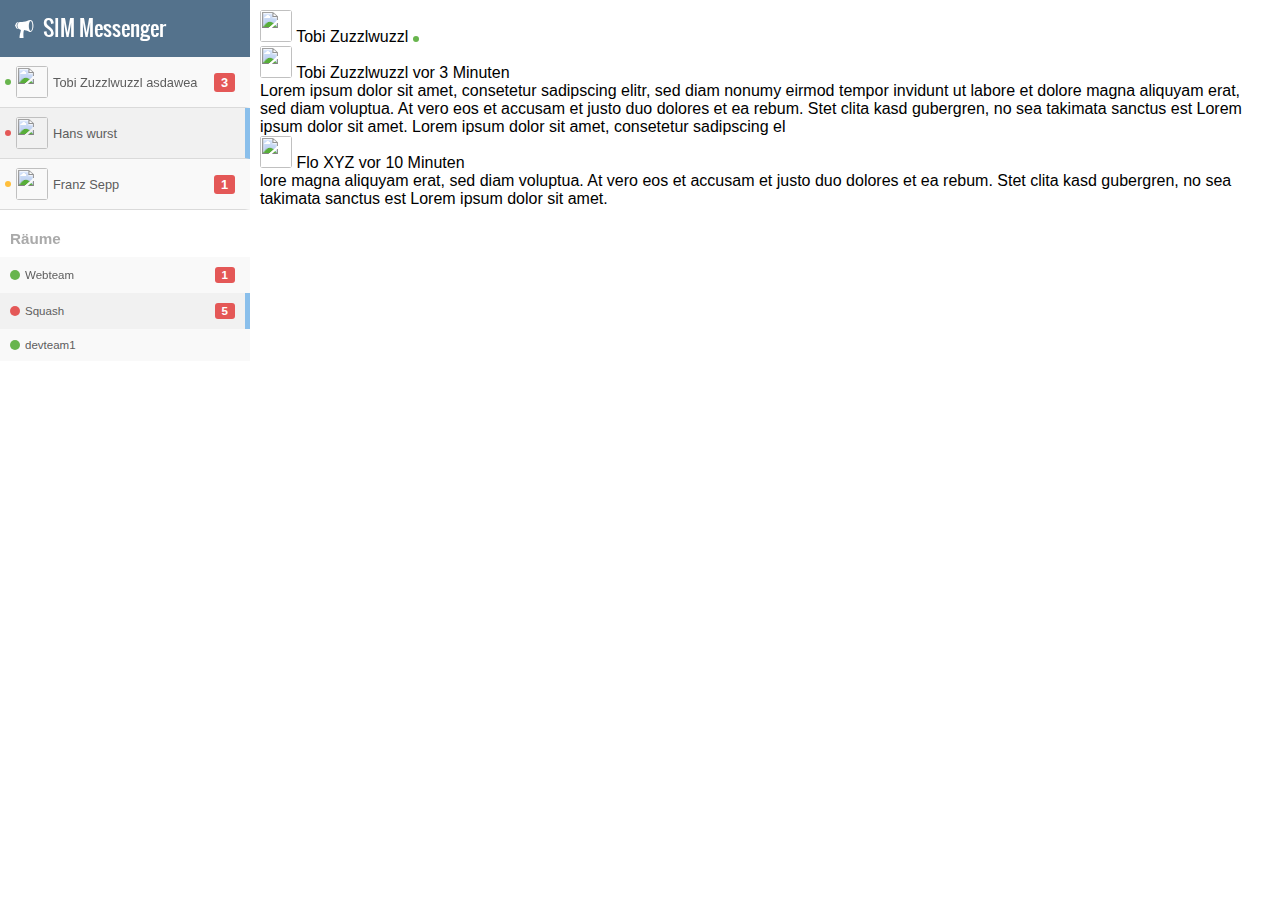
==== docs/webui/index.html @ bd415457 "new webui (in progress)" ====
<!DOCTYPE html>
<html>
    <head>
        <meta charset="utf-8">
        <title>SIM messenger</title>
        <meta name="viewport" content="width=device-width, initial-scale=1">

        <link rel="stylesheet" href="css/ionicons.min.css">
        <link rel="stylesheet" href="css/main.css">
    </head>
    <body>
    
        <!-- left menue -->
        <div id="nav">
            
            <!-- header -->
            <div class="heading" href="#"><span class="ion-speakerphone"></span>SIM Messenger</div>
            
            <!-- contact list -->
            <ul class="contacts">
                <li>
                    <div class="online contacts-state"></div>
                    <img src="https://s3.amazonaws.com/uifaces/faces/twitter/bermonpainter/128.jpg" class="contacts-avatar avatar" />
                    <div class="contacts-name">Tobi Zuzzlwuzzl asdawea</div>
                    <div class="contacts-unread">3</div>
                </li>
                <li class="contacts-active">
                    <div class="offline contacts-state"></div>
                    <img src="https://s3.amazonaws.com/uifaces/faces/twitter/ateneupopular/128.jpg" class="contacts-avatar avatar" />
                    <div class="contacts-name">Hans wurst</div>
                </li>
                <li>
                    <div class="notavailable contacts-state"></div>
                    <img src="https://s3.amazonaws.com/uifaces/faces/twitter/bermonpainter/128.jpg" class="contacts-avatar avatar" />
                    <div class="contacts-name">Franz Sepp</div>
                    <div class="contacts-unread">1</div>
                </li>
            </ul>
            
            <!-- rooms -->
            <h1>R&auml;ume</h1>
            
            <ul class="rooms">
                <li>
                    <div class="rooms-inside"></div> 
                    <div class="rooms-name">Webteam</div>
                    <div class="rooms-unread">1</div>
                </li>
                <li class="rooms-active">
                    <div class="rooms-outside"></div> 
                    <div class="rooms-name">Squash</div>
                    <div class="rooms-unread">5</div>
                </li>
                <li>
                    <div class="rooms-inside"></div> 
                    <div class="rooms-name">devteam1</div>
                </li>
            </ul>
        </div>
        
        <!-- chat area -->
        <div id="main">
            <!-- chat header -->
            <div class="header">
                <img src="" class="avatar" />
                <span>Tobi Zuzzlwuzzl</span>
                <span class="online"></span>
            </div>

            <!-- chat conversation -->
            <div class="content">
                
                <!-- chat message -->
                <div class="entry">
                    <img src="" class="avatar" />
                    <span>Tobi Zuzzlwuzzl</span>
                    <span class="datetime">vor 3 Minuten</span>
                    <div class="entry-content">
                    Lorem ipsum dolor sit amet, consetetur sadipscing elitr, sed diam nonumy eirmod tempor invidunt ut labore et dolore magna aliquyam erat, sed diam voluptua. At vero eos et accusam et justo duo dolores et ea rebum. Stet clita kasd gubergren, no sea takimata sanctus est Lorem ipsum dolor sit amet. Lorem ipsum dolor sit amet, consetetur sadipscing el
                    </div>
                </div>
                
                <!-- chat message -->
                <div class="entry">
                    <img src="" class="avatar" />
                    <span>Flo XYZ</span>
                    <span class="datetime">vor 10 Minuten</span>
                    <div class="entry-content">
                    lore magna aliquyam erat, sed diam voluptua. At vero eos et accusam et justo duo dolores et ea rebum. Stet clita kasd gubergren, no sea takimata sanctus est Lorem ipsum dolor sit amet.
                    </div>
                </div>
                
                
                <div class="write">
                
                </div>
            </div>
        </div>
        
        <!-- javascripts -->
        <script src="js/jquery-2.1.0.min.js"></script>
    </body>
</html>
---- docs/webui/css/main.css ----
/* 

main style file

color scheme

blue: #54728c
red: #e45857
red border: #14142
button bg: #f7f7f7
button frame: #dadada
button foreground: #aaaaaa
marked right: #8abfeb
highlight: #f1f1f1
button green bg: #68b54d
button green border: #519339

*/

/*********/
/* fonts */
/*********/

@font-face {
    font-family: 'oswaldbold';
    src: url('../fonts/oswald-bold-webfont.eot');
    src: url('../fonts/oswald-bold-webfont.eot?#iefix') format('embedded-opentype'),
         url('../fonts/oswald-bold-webfont.woff') format('woff'),
         url('../fonts/oswald-bold-webfont.ttf') format('truetype'),
         url('../fonts/oswald-bold-webfont.svg#oswaldbold') format('svg');
    font-weight: normal;
    font-style: normal;

}

@font-face {
    font-family: 'oswaldlight';
    src: url('../fonts/oswald-light-webfont.eot');
    src: url('../fonts/oswald-light-webfont.eot?#iefix') format('embedded-opentype'),
         url('../fonts/oswald-light-webfont.woff') format('woff'),
         url('../fonts/oswald-light-webfont.ttf') format('truetype'),
         url('../fonts/oswald-light-webfont.svg#oswaldlight') format('svg');
    font-weight: normal;
    font-style: normal;

}

@font-face {
    font-family: 'oswaldbook';
    src: url('../fonts/oswald-regular-webfont.eot');
    src: url('../fonts/oswald-regular-webfont.eot?#iefix') format('embedded-opentype'),
         url('../fonts/oswald-regular-webfont.woff') format('woff'),
         url('../fonts/oswald-regular-webfont.ttf') format('truetype'),
         url('../fonts/oswald-regular-webfont.svg#oswaldbook') format('svg');
    font-weight: normal;
    font-style: normal;

}

@font-face {
    font-family: 'oswald_stencilregular';
    src: url('../fonts/oswald-stencil-webfont.eot');
    src: url('../fonts/oswald-stencil-webfont.eot?#iefix') format('embedded-opentype'),
         url('../fonts/oswald-stencil-webfont.woff') format('woff'),
         url('../fonts/oswald-stencil-webfont.ttf') format('truetype'),
         url('../fonts/oswald-stencil-webfont.svg#oswald_stencilregular') format('svg');
    font-weight: normal;
    font-style: normal;

}

/**********/
/* layout */
/**********/

body {
    margin:0;
    font-family: Verdana, 'Lucida Sans Unicode', sans-serif;
}

#nav {
    width:250px;
    position: fixed;
    overflow: hidden;
    height:100%;
}

#main {
    margin-left:250px;
    padding:10px;
}


/*****************/
/* global styles */
/*****************/

.online,
.offline,
.notavailable {
    border-radius:3px;
    width:6px;
    height:6px;
    display:inline-block;
}

    .online {
        background:#68b54d;
    }
    
    .offline {
        background:#e45857;
    }
    
    .notavailable {
        background:#FFBF3C;
    }
    

.avatar {
    border-radius: 3px;
    width:32px;
    height:32px;
}




/**************/
/* left menue */
/**************/

/* header */

#nav .heading {
    color:#ffffff;
    background:#54728c;
    height:40px;
    padding:5px;
    font-size:1.3em;
    font-family: 'oswaldbook';
    padding-left:15px;
    padding-top:12px;
}

#nav .heading span {
    padding-right:10px;
}


/* contact list */

.contacts,
.contacts li {
    margin:0;
    padding:0;
    list-style:none;
}

.contacts li {
    position:relative;
    height:50px;
    border-bottom:1px solid #dadada;
    cursor:pointer;
    background:#f9f9f9;
    margin:0;
    padding:0;
    border-right:5px solid #f9f9f9;
    
    display: -webkit-flex;
    display: flex;
    align-items: center;
}

    .contacts li.contacts-active {
        background:#f1f1f1;
        border-right:5px solid #8abfeb;
    }

    .contacts-state {
        margin:0 5px 0 5px;
    }
    
    .contacts-avatar {
        margin-right:5px;
    }

    .contacts-name {
        -webkit-box-flex: 1;
        box-flex: 1;
        flex:1;
        font-size:0.8em;
        color:#5d5d5d;
        overflow:hidden;
        word-wrap:break-word;
        text-overflow:ellipsis;
        white-space: nowrap; 
    }
    
    .contacts-unread {
        background:#e45857;
        color:#ffffff;
        padding:7px;
        padding-top:2px;
        padding-bottom:2px;
        border-radius: 3px;
        font-size:0.8em;
        font-weight:bold;
        margin-right:10px;
    }
    

/* room list */    
    
#nav h1 {
    font-size:0.95em;
    margin-top:20px;
    margin-left:10px;
    color:#aaaaaa;
}


.rooms,
.rooms li {
    margin:0;
    padding:0;
}

.rooms li {
    font-size:0.9em;
    padding:10px;
    position:relative;
    background:#f9f9f9;
    border-right:5px solid #f9f9f9;
    cursor:pointer;
    
    display: -webkit-flex;
    display: flex;
    align-items: center;
}    

    .rooms li.rooms-active {
        background:#f1f1f1;
        border-right:5px solid #8abfeb;
    }

    .rooms .rooms-outside,
    .rooms .rooms-inside {
        border-radius:5px;
        width:10px;
        height:10px;
        display:block;
        margin-right:5px;
    }

        .rooms .rooms-inside {
            background:#68b54d;
        }
        
        .rooms .rooms-outside {
            background:#e45857;
        }
    
    .rooms .rooms-name {
        -webkit-box-flex: 1;
        box-flex: 1;
        flex:1;
        font-size:0.8em;
        color:#5d5d5d;
        overflow:hidden;
        word-wrap:break-word;
        text-overflow:ellipsis;
        white-space: nowrap; 
    }
    
    .rooms .rooms-unread {
        display:block;
        background:#e45857;
        color:#ffffff;
        padding:7px;
        padding-top:2px;
        padding-bottom:2px;
        border-radius: 3px;
        font-size:0.8em;
        font-weight:bold;
    }
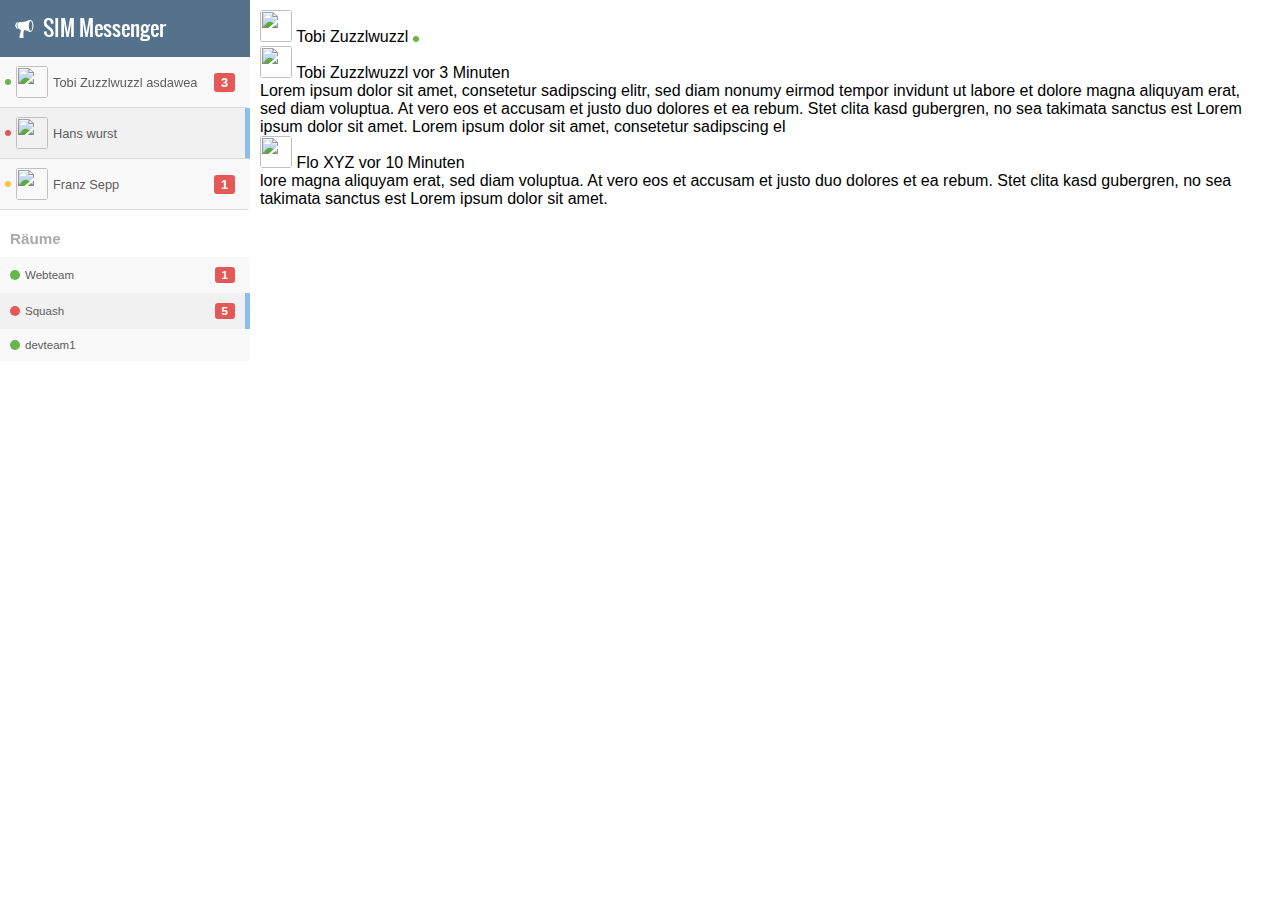
==== commit 76a86c98: "webui erweitert" ====
--- a/docs/webui/index.html
+++ b/docs/webui/index.html
@@ -43,7 +43,7 @@
             <ul class="rooms">
                 <li>
                     <div class="rooms-inside"></div> 
-                    <div class="rooms-name">Webteam</div>
+                    <div class="rooms-name">Webteam <span class="rooms-leave ion-log-out"></span></div>
                     <div class="rooms-unread">1</div>
                 </li>
                 <li class="rooms-active">
--- a/docs/webui/css/main.css
+++ b/docs/webui/css/main.css
@@ -262,6 +262,7 @@
         }
     
     .rooms .rooms-name {
+        position:relative;
         -webkit-box-flex: 1;
         box-flex: 1;
         flex:1;
@@ -284,3 +285,21 @@
         font-size:0.8em;
         font-weight:bold;
     }
+    
+    .rooms .rooms-leave {
+        position:absolute;
+        font-size:1.4em;
+        margin-left:10px;
+        color:#999;
+        display:none;
+    }
+    
+        .rooms .rooms-leave:hover {
+            color:#000;
+        }
+    
+    .rooms li:hover .rooms-leave {
+        display:inline-block;
+    }
+    
+    
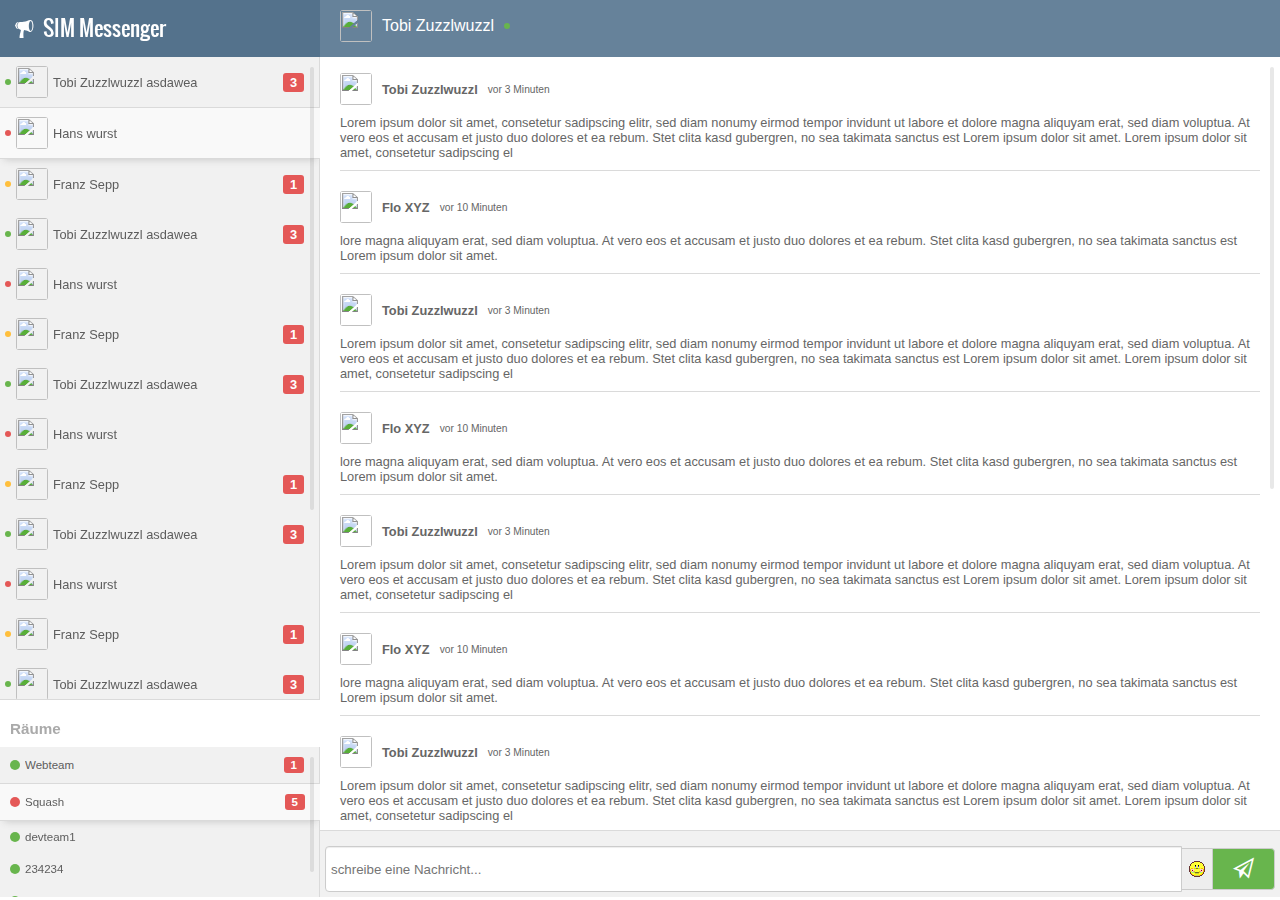
==== commit 82e93ee5: "* finish new design * start implementing event handling" ====
--- a/docs/webui/index.html
+++ b/docs/webui/index.html
@@ -6,6 +6,7 @@
         <meta name="viewport" content="width=device-width, initial-scale=1">
 
         <link rel="stylesheet" href="css/ionicons.min.css">
+        <link rel="stylesheet" href="css/jquery.mCustomScrollbar.css">
         <link rel="stylesheet" href="css/main.css">
     </head>
     <body>
@@ -17,87 +18,326 @@
             <div class="heading" href="#"><span class="ion-speakerphone"></span>SIM Messenger</div>
             
             <!-- contact list -->
-            <ul class="contacts">
-                <li>
-                    <div class="online contacts-state"></div>
-                    <img src="https://s3.amazonaws.com/uifaces/faces/twitter/bermonpainter/128.jpg" class="contacts-avatar avatar" />
-                    <div class="contacts-name">Tobi Zuzzlwuzzl asdawea</div>
-                    <div class="contacts-unread">3</div>
-                </li>
-                <li class="contacts-active">
-                    <div class="offline contacts-state"></div>
-                    <img src="https://s3.amazonaws.com/uifaces/faces/twitter/ateneupopular/128.jpg" class="contacts-avatar avatar" />
-                    <div class="contacts-name">Hans wurst</div>
-                </li>
-                <li>
-                    <div class="notavailable contacts-state"></div>
-                    <img src="https://s3.amazonaws.com/uifaces/faces/twitter/bermonpainter/128.jpg" class="contacts-avatar avatar" />
-                    <div class="contacts-name">Franz Sepp</div>
-                    <div class="contacts-unread">1</div>
-                </li>
-            </ul>
+            <div id="contacts-wrapper">
+                <ul class="contacts">
+                    <li>
+                        <div class="online contacts-state"></div>
+                        <img src="https://s3.amazonaws.com/uifaces/faces/twitter/bermonpainter/128.jpg" class="contacts-avatar avatar" />
+                        <div class="contacts-name">Tobi Zuzzlwuzzl asdawea</div>
+                        <div class="contacts-unread">3</div>
+                    </li>
+                    <li class="active">
+                        <div class="offline contacts-state"></div>
+                        <img src="https://s3.amazonaws.com/uifaces/faces/twitter/ateneupopular/128.jpg" class="contacts-avatar avatar" />
+                        <div class="contacts-name">Hans wurst</div>
+                    </li>
+                    <li>
+                        <div class="notavailable contacts-state"></div>
+                        <img src="https://s3.amazonaws.com/uifaces/faces/twitter/sydlawrence/128.jpg" class="contacts-avatar avatar" />
+                        <div class="contacts-name">Franz Sepp</div>
+                        <div class="contacts-unread">1</div>
+                    </li>
+                    <li>
+                        <div class="online contacts-state"></div>
+                        <img src="https://s3.amazonaws.com/uifaces/faces/twitter/chrismj83/128.jpg" class="contacts-avatar avatar" />
+                        <div class="contacts-name">Tobi Zuzzlwuzzl asdawea</div>
+                        <div class="contacts-unread">3</div>
+                    </li>
+                    <li>
+                        <div class="offline contacts-state"></div>
+                        <img src="https://s3.amazonaws.com/uifaces/faces/twitter/juanpablob/128.jpg" class="contacts-avatar avatar" />
+                        <div class="contacts-name">Hans wurst</div>
+                    </li>
+                    <li>
+                        <div class="notavailable contacts-state"></div>
+                        <img src="https://s3.amazonaws.com/uifaces/faces/twitter/g3d/128.jpg" class="contacts-avatar avatar" />
+                        <div class="contacts-name">Franz Sepp</div>
+                        <div class="contacts-unread">1</div>
+                    </li>
+                    <li>
+                        <div class="online contacts-state"></div>
+                        <img src="https://s3.amazonaws.com/uifaces/faces/twitter/roybarberuk/128.jpg" class="contacts-avatar avatar" />
+                        <div class="contacts-name">Tobi Zuzzlwuzzl asdawea</div>
+                        <div class="contacts-unread">3</div>
+                    </li>
+                    <li>
+                        <div class="offline contacts-state"></div>
+                        <img src="https://s3.amazonaws.com/uifaces/faces/twitter/jamiebrittain/128.jpg" class="contacts-avatar avatar" />
+                        <div class="contacts-name">Hans wurst</div>
+                    </li>
+                    <li>
+                        <div class="notavailable contacts-state"></div>
+                        <img src="https://s3.amazonaws.com/uifaces/faces/twitter/noufalibrahim/128.jpg" class="contacts-avatar avatar" />
+                        <div class="contacts-name">Franz Sepp</div>
+                        <div class="contacts-unread">1</div>
+                    </li>
+                    <li>
+                        <div class="online contacts-state"></div>
+                        <img src="https://s3.amazonaws.com/uifaces/faces/twitter/petrangr/128.jpg" class="contacts-avatar avatar" />
+                        <div class="contacts-name">Tobi Zuzzlwuzzl asdawea</div>
+                        <div class="contacts-unread">3</div>
+                    </li>
+                    <li>
+                        <div class="offline contacts-state"></div>
+                        <img src="https://s3.amazonaws.com/uifaces/faces/twitter/rude/128.jpg" class="contacts-avatar avatar" />
+                        <div class="contacts-name">Hans wurst</div>
+                    </li>
+                    <li>
+                        <div class="notavailable contacts-state"></div>
+                        <img src="https://s3.amazonaws.com/uifaces/faces/twitter/v_klimenko/128.jpg" class="contacts-avatar avatar" />
+                        <div class="contacts-name">Franz Sepp</div>
+                        <div class="contacts-unread">1</div>
+                    </li>
+                    <li>
+                        <div class="online contacts-state"></div>
+                        <img src="https://s3.amazonaws.com/uifaces/faces/twitter/llun/128.jpg" class="contacts-avatar avatar" />
+                        <div class="contacts-name">Tobi Zuzzlwuzzl asdawea</div>
+                        <div class="contacts-unread">3</div>
+                    </li>
+                    <li>
+                        <div class="offline contacts-state"></div>
+                        <img src="https://s3.amazonaws.com/uifaces/faces/twitter/igorgarybaldi/128.jpg" class="contacts-avatar avatar" />
+                        <div class="contacts-name">Hans wurst</div>
+                    </li>
+                    <li>
+                        <div class="notavailable contacts-state"></div>
+                        <img src="https://s3.amazonaws.com/uifaces/faces/twitter/grrr_nl/128.jpg" class="contacts-avatar avatar" />
+                        <div class="contacts-name">Franz Sepp</div>
+                        <div class="contacts-unread">1</div>
+                    </li>
+                    <li>
+                        <div class="online contacts-state"></div>
+                        <img src="https://s3.amazonaws.com/uifaces/faces/twitter/anjhero/128.jpg" class="contacts-avatar avatar" />
+                        <div class="contacts-name">Tobi Zuzzlwuzzl asdawea</div>
+                        <div class="contacts-unread">3</div>
+                    </li>
+                    <li>
+                        <div class="offline contacts-state"></div>
+                        <img src="https://s3.amazonaws.com/uifaces/faces/twitter/ryanmclaughlin/128.jpg" class="contacts-avatar avatar" />
+                        <div class="contacts-name">Hans wurst</div>
+                    </li>
+                    <li>
+                        <div class="notavailable contacts-state"></div>
+                        <img src="https://s3.amazonaws.com/uifaces/faces/twitter/joshuaraichur/128.jpg" class="contacts-avatar avatar" />
+                        <div class="contacts-name">Franz Sepp</div>
+                        <div class="contacts-unread">1</div>
+                    </li>
+                </ul>
+            </div>
             
             <!-- rooms -->
-            <h1>R&auml;ume</h1>
-            
-            <ul class="rooms">
-                <li>
-                    <div class="rooms-inside"></div> 
-                    <div class="rooms-name">Webteam <span class="rooms-leave ion-log-out"></span></div>
-                    <div class="rooms-unread">1</div>
-                </li>
-                <li class="rooms-active">
-                    <div class="rooms-outside"></div> 
-                    <div class="rooms-name">Squash</div>
-                    <div class="rooms-unread">5</div>
-                </li>
-                <li>
-                    <div class="rooms-inside"></div> 
-                    <div class="rooms-name">devteam1</div>
-                </li>
-            </ul>
+            <div id="rooms">
+                <h1>R&auml;ume</h1>
+                
+                <div id="rooms-wrapper">
+                    <ul class="rooms">
+                        <li>
+                            <div class="rooms-inside"></div> 
+                            <div class="rooms-name"><span class="name">Webteam</span> <span class="rooms-leave ion-log-out"></span></div>
+                            <div class="rooms-unread">1</div>
+                        </li>
+                        <li class="active">
+                            <div class="rooms-outside"></div> 
+                            <div class="rooms-name"><span class="name">Squash</span></div>
+                            <div class="rooms-unread">5</div>
+                        </li>
+                        <li>
+                            <div class="rooms-inside"></div> 
+                            <div class="rooms-name"><span class="name">devteam1</span></div>
+                        </li>
+                        <li>
+                            <div class="rooms-inside"></div> 
+                            <div class="rooms-name"><span class="name">234234</span></div>
+                        </li>
+                        <li>
+                            <div class="rooms-inside"></div> 
+                            <div class="rooms-name"><span class="name">asdasd</span></div>
+                        </li>
+                    </ul>
+                </div>
+            </div>
         </div>
         
         <!-- chat area -->
         <div id="main">
             <!-- chat header -->
-            <div class="header">
-                <img src="" class="avatar" />
-                <span>Tobi Zuzzlwuzzl</span>
-                <span class="online"></span>
+            <div id="main-header">
+                <div id="main-metadata">
+                    <img src="https://s3.amazonaws.com/uifaces/faces/twitter/ateneupopular/128.jpg" class="avatar" />
+                    <span>Tobi Zuzzlwuzzl</span>
+                    <span class="online"></span>
+                </div>
             </div>
 
             <!-- chat conversation -->
-            <div class="content">
-                
-                <!-- chat message -->
-                <div class="entry">
-                    <img src="" class="avatar" />
-                    <span>Tobi Zuzzlwuzzl</span>
-                    <span class="datetime">vor 3 Minuten</span>
-                    <div class="entry-content">
-                    Lorem ipsum dolor sit amet, consetetur sadipscing elitr, sed diam nonumy eirmod tempor invidunt ut labore et dolore magna aliquyam erat, sed diam voluptua. At vero eos et accusam et justo duo dolores et ea rebum. Stet clita kasd gubergren, no sea takimata sanctus est Lorem ipsum dolor sit amet. Lorem ipsum dolor sit amet, consetetur sadipscing el
-                    </div>
+            <div id="content-wrapper">
+                <ul id="content">
+                    
+                    <!-- chat message -->
+                    <li class="entry">
+                        <div class="entry-metadata">
+                            <img src="https://s3.amazonaws.com/uifaces/faces/twitter/ateneupopular/128.jpg" class="avatar" />
+                            <span>Tobi Zuzzlwuzzl</span>
+                            <span class="entry-datetime">vor 3 Minuten</span>
+                        </div>
+                        <div class="entry-content">
+                            Lorem ipsum dolor sit amet, consetetur sadipscing elitr, sed diam nonumy eirmod tempor invidunt ut labore et dolore magna aliquyam erat, sed diam voluptua. At vero eos et accusam et justo duo dolores et ea rebum. Stet clita kasd gubergren, no sea takimata sanctus est Lorem ipsum dolor sit amet. Lorem ipsum dolor sit amet, consetetur sadipscing el
+                        </div>
+                    </li>
+                    
+                    <!-- chat message -->
+                    <li class="entry">
+                        <div class="entry-metadata">
+                            <img src="https://s3.amazonaws.com/uifaces/faces/twitter/juanpablob/128.jpg" class="avatar" />
+                            <span>Flo XYZ</span>
+                            <span class="entry-datetime">vor 10 Minuten</span>
+                        </div>
+                        <div class="entry-content">
+                            lore magna aliquyam erat, sed diam voluptua. At vero eos et accusam et justo duo dolores et ea rebum. Stet clita kasd gubergren, no sea takimata sanctus est Lorem ipsum dolor sit amet.
+                        </div>
+                    </li>
+                    
+                    <!-- chat message -->
+                    <li class="entry">
+                        <div class="entry-metadata">
+                            <img src="https://s3.amazonaws.com/uifaces/faces/twitter/ateneupopular/128.jpg" class="avatar" />
+                            <span>Tobi Zuzzlwuzzl</span>
+                            <span class="entry-datetime">vor 3 Minuten</span>
+                        </div>
+                        <div class="entry-content">
+                            Lorem ipsum dolor sit amet, consetetur sadipscing elitr, sed diam nonumy eirmod tempor invidunt ut labore et dolore magna aliquyam erat, sed diam voluptua. At vero eos et accusam et justo duo dolores et ea rebum. Stet clita kasd gubergren, no sea takimata sanctus est Lorem ipsum dolor sit amet. Lorem ipsum dolor sit amet, consetetur sadipscing el
+                        </div>
+                    </li>
+                    
+                    <!-- chat message -->
+                    <li class="entry">
+                        <div class="entry-metadata">
+                            <img src="https://s3.amazonaws.com/uifaces/faces/twitter/juanpablob/128.jpg" class="avatar" />
+                            <span>Flo XYZ</span>
+                            <span class="entry-datetime">vor 10 Minuten</span>
+                        </div>
+                        <div class="entry-content">
+                            lore magna aliquyam erat, sed diam voluptua. At vero eos et accusam et justo duo dolores et ea rebum. Stet clita kasd gubergren, no sea takimata sanctus est Lorem ipsum dolor sit amet.
+                        </div>
+                    </li>
+                    
+                    <!-- chat message -->
+                    <li class="entry">
+                        <div class="entry-metadata">
+                            <img src="https://s3.amazonaws.com/uifaces/faces/twitter/ateneupopular/128.jpg" class="avatar" />
+                            <span>Tobi Zuzzlwuzzl</span>
+                            <span class="entry-datetime">vor 3 Minuten</span>
+                        </div>
+                        <div class="entry-content">
+                            Lorem ipsum dolor sit amet, consetetur sadipscing elitr, sed diam nonumy eirmod tempor invidunt ut labore et dolore magna aliquyam erat, sed diam voluptua. At vero eos et accusam et justo duo dolores et ea rebum. Stet clita kasd gubergren, no sea takimata sanctus est Lorem ipsum dolor sit amet. Lorem ipsum dolor sit amet, consetetur sadipscing el
+                        </div>
+                    </li>
+                    
+                    <!-- chat message -->
+                    <li class="entry">
+                        <div class="entry-metadata">
+                            <img src="https://s3.amazonaws.com/uifaces/faces/twitter/juanpablob/128.jpg" class="avatar" />
+                            <span>Flo XYZ</span>
+                            <span class="entry-datetime">vor 10 Minuten</span>
+                        </div>
+                        <div class="entry-content">
+                            lore magna aliquyam erat, sed diam voluptua. At vero eos et accusam et justo duo dolores et ea rebum. Stet clita kasd gubergren, no sea takimata sanctus est Lorem ipsum dolor sit amet.
+                        </div>
+                    </li>
+                    
+                    <!-- chat message -->
+                    <li class="entry">
+                        <div class="entry-metadata">
+                            <img src="https://s3.amazonaws.com/uifaces/faces/twitter/ateneupopular/128.jpg" class="avatar" />
+                            <span>Tobi Zuzzlwuzzl</span>
+                            <span class="entry-datetime">vor 3 Minuten</span>
+                        </div>
+                        <div class="entry-content">
+                            Lorem ipsum dolor sit amet, consetetur sadipscing elitr, sed diam nonumy eirmod tempor invidunt ut labore et dolore magna aliquyam erat, sed diam voluptua. At vero eos et accusam et justo duo dolores et ea rebum. Stet clita kasd gubergren, no sea takimata sanctus est Lorem ipsum dolor sit amet. Lorem ipsum dolor sit amet, consetetur sadipscing el
+                        </div>
+                    </li>
+                    
+                    <!-- chat message -->
+                    <li class="entry">
+                        <div class="entry-metadata">
+                            <img src="https://s3.amazonaws.com/uifaces/faces/twitter/juanpablob/128.jpg" class="avatar" />
+                            <span>Flo XYZ</span>
+                            <span class="entry-datetime">vor 10 Minuten</span>
+                        </div>
+                        <div class="entry-content">
+                            lore magna aliquyam erat, sed diam voluptua. At vero eos et accusam et justo duo dolores et ea rebum. Stet clita kasd gubergren, no sea takimata sanctus est Lorem ipsum dolor sit amet.
+                        </div>
+                    </li>
+                    
+                    <!-- chat message -->
+                    <li class="entry">
+                        <div class="entry-metadata">
+                            <img src="https://s3.amazonaws.com/uifaces/faces/twitter/ateneupopular/128.jpg" class="avatar" />
+                            <span>Tobi Zuzzlwuzzl</span>
+                            <span class="entry-datetime">vor 3 Minuten</span>
+                        </div>
+                        <div class="entry-content">
+                            Lorem ipsum dolor sit amet, consetetur sadipscing elitr, sed diam nonumy eirmod tempor invidunt ut labore et dolore magna aliquyam erat, sed diam voluptua. At vero eos et accusam et justo duo dolores et ea rebum. Stet clita kasd gubergren, no sea takimata sanctus est Lorem ipsum dolor sit amet. Lorem ipsum dolor sit amet, consetetur sadipscing el
+                        </div>
+                    </li>
+                    
+                    <!-- chat message -->
+                    <li class="entry">
+                        <div class="entry-metadata">
+                            <img src="https://s3.amazonaws.com/uifaces/faces/twitter/juanpablob/128.jpg" class="avatar" />
+                            <span>Flo XYZ</span>
+                            <span class="entry-datetime">vor 10 Minuten</span>
+                        </div>
+                        <div class="entry-content">
+                            lore magna aliquyam erat, sed diam voluptua. At vero eos et accusam et justo duo dolores et ea rebum. Stet clita kasd gubergren, no sea takimata sanctus est Lorem ipsum dolor sit amet.
+                        </div>
+                    </li>
+                    
+                    <!-- chat message -->
+                    <li class="entry">
+                        <div class="entry-metadata">
+                            <img src="https://s3.amazonaws.com/uifaces/faces/twitter/ateneupopular/128.jpg" class="avatar" />
+                            <span>Tobi Zuzzlwuzzl</span>
+                            <span class="entry-datetime">vor 3 Minuten</span>
+                        </div>
+                        <div class="entry-content">
+                            Lorem ipsum dolor sit amet, consetetur sadipscing elitr, sed diam nonumy eirmod tempor invidunt ut labore et dolore magna aliquyam erat, sed diam voluptua. At vero eos et accusam et justo duo dolores et ea rebum. Stet clita kasd gubergren, no sea takimata sanctus est Lorem ipsum dolor sit amet. Lorem ipsum dolor sit amet, consetetur sadipscing el
+                        </div>
+                    </li>
+                    
+                    <!-- chat message -->
+                    <li class="entry">
+                        <div class="entry-metadata">
+                            <img src="https://s3.amazonaws.com/uifaces/faces/twitter/juanpablob/128.jpg" class="avatar" />
+                            <span>Flo XYZ</span>
+                            <span class="entry-datetime">vor 10 Minuten</span>
+                        </div>
+                        <div class="entry-content">
+                            lore magna aliquyam erat, sed diam voluptua. At vero eos et accusam et justo duo dolores et ea rebum. Stet clita kasd gubergren, no sea takimata sanctus est Lorem ipsum dolor sit amet.
+                        </div>
+                    </li>
+                    
+                </ul>
+            </div>
+            
+            <!-- input area for new messages -->
+            <div id="message">
+                <div id="message-emoticons"></div>
+                <div id="message-input">
+                    <input type="text" id="message-input-textfield" placeholder="schreibe eine Nachricht..." />
+                    <div id="message-toggleemots"></div>
+                    <div id="message-send" class="ion-paper-airplane"></div>
                 </div>
-                
-                <!-- chat message -->
-                <div class="entry">
-                    <img src="" class="avatar" />
-                    <span>Flo XYZ</span>
-                    <span class="datetime">vor 10 Minuten</span>
-                    <div class="entry-content">
-                    lore magna aliquyam erat, sed diam voluptua. At vero eos et accusam et justo duo dolores et ea rebum. Stet clita kasd gubergren, no sea takimata sanctus est Lorem ipsum dolor sit amet.
-                    </div>
-                </div>
-                
-                
-                <div class="write">
-                
-                </div>
             </div>
         </div>
+
         
         <!-- javascripts -->
         <script src="js/jquery-2.1.0.min.js"></script>
+        <script src="js/jquery.mousewheel.min.js"></script>
+        <script src="js/jquery.mCustomScrollbar.min.js"></script>
+        <script src="js/emoticons.js"></script>
+        <script src="js/sim-base.js"></script>
+        <script>sim.init();</script>
     </body>
 </html>--- a/docs/webui/css/main.css
+++ b/docs/webui/css/main.css
@@ -79,17 +79,37 @@
 }
 
 #nav {
-    width:250px;
+    width:25%;
     position: fixed;
     overflow: hidden;
     height:100%;
 }
 
 #main {
-    margin-left:250px;
+    margin-left:25%;
     padding:10px;
 }
 
+#message {
+    position:absolute;
+    top:100%;
+    left:25%;
+    height:20px;
+    margin-top:-70px;
+    width:75%;
+    z-index:9;
+    border-top:1px solid #dadada;
+}
+
+    #message.message-emoticions-visible {
+        margin-top:-105px;
+    }
+
+    #message.message-emoticions-visible #message-emoticons {
+        display:block;
+    }
+
+    
 
 /*****************/
 /* global styles */
@@ -122,8 +142,6 @@
     width:32px;
     height:32px;
 }
-
-
 
 
 /**************/
@@ -150,6 +168,36 @@
 
 /* contact list */
 
+.mCSB_container {
+    margin-right:0;
+}
+
+    .mCSB_scrollTools .mCSB_draggerContainer {
+        margin-top:10px;
+        margin-bottom:10px;
+    }
+
+    .mCSB_scrollTools .mCSB_draggerRail {
+        background:transparent;
+    }
+
+    .mCSB_scrollTools .mCSB_dragger .mCSB_dragger_bar {
+        background:rgba(102, 102, 102, 0.20);
+    }
+    
+    .mCSB_scrollTools .mCSB_dragger:active .mCSB_dragger_bar,
+    .mCSB_scrollTools .mCSB_dragger.mCSB_dragger_onDrag .mCSB_dragger_bar {
+        background:#666;
+    }
+    
+    .mCSB_scrollTools .mCSB_dragger:hover .mCSB_dragger_bar{
+        background:#666;
+    }
+    
+    .mCSB_scrollTools {
+        z-index:20;
+    }
+
 .contacts,
 .contacts li {
     margin:0;
@@ -160,21 +208,26 @@
 .contacts li {
     position:relative;
     height:50px;
-    border-bottom:1px solid #dadada;
     cursor:pointer;
-    background:#f9f9f9;
+    background:#f1f1f1;
     margin:0;
     padding:0;
-    border-right:5px solid #f9f9f9;
+    border-right:1px solid #dadada;
     
     display: -webkit-flex;
     display: flex;
     align-items: center;
-}
-
-    .contacts li.contacts-active {
-        background:#f1f1f1;
-        border-right:5px solid #8abfeb;
+    
+    z-index:10;
+}
+
+    .contacts li.active {
+        background:#f9f9f9;
+        border-right:0;
+        border-bottom:1px solid #dadada;
+        border-top:1px solid #dadada;
+        box-shadow: 0px 5px 7px -4px #ccc;
+        z-index:11;
     }
 
     .contacts-state {
@@ -206,100 +259,267 @@
         border-radius: 3px;
         font-size:0.8em;
         font-weight:bold;
-        margin-right:10px;
+        margin-right:15px;
     }
     
 
 /* room list */    
     
-#nav h1 {
-    font-size:0.95em;
-    margin-top:20px;
-    margin-left:10px;
-    color:#aaaaaa;
-}
-
-
-.rooms,
-.rooms li {
-    margin:0;
+#rooms {
+    height:200px;
+    border-top:1px solid #dadada;
+}
+
+    #rooms h1 {
+        font-size:0.95em;
+        margin-top:20px;
+        margin-left:10px;
+        color:#aaaaaa;
+    }
+
+    #rooms-wrapper {
+        height:150px;
+    }
+
+    .rooms,
+    .rooms li {
+        margin:0;
+        padding:0;
+    }
+
+    .rooms li {
+        font-size:0.9em;
+        padding:10px;
+        position:relative;
+        background:#f1f1f1;
+        border-right:1px solid #dadada;
+        cursor:pointer;
+        
+        display: -webkit-flex;
+        display: flex;
+        align-items: center;
+        
+        z-index:10;
+    }    
+
+        .rooms li.active {
+            background:#f9f9f9;
+            border-right:0;
+            border-bottom:1px solid #dadada;
+            border-top:1px solid #dadada;
+            box-shadow: 0px 5px 7px -4px #ccc;
+            z-index:11;
+        }
+
+        .rooms .rooms-outside,
+        .rooms .rooms-inside {
+            border-radius:5px;
+            width:10px;
+            height:10px;
+            display:block;
+            margin-right:5px;
+        }
+
+            .rooms .rooms-inside {
+                background:#68b54d;
+            }
+            
+            .rooms .rooms-outside {
+                background:#e45857;
+            }
+        
+        .rooms .rooms-name {
+            position:relative;
+            -webkit-box-flex: 1;
+            box-flex: 1;
+            flex:1;
+            font-size:0.8em;
+            color:#5d5d5d;
+            overflow:hidden;
+            word-wrap:break-word;
+            text-overflow:ellipsis;
+            white-space: nowrap; 
+        }
+        
+        .rooms .rooms-unread {
+            display:block;
+            background:#e45857;
+            color:#ffffff;
+            padding:7px;
+            padding-top:2px;
+            padding-bottom:2px;
+            border-radius: 3px;
+            font-size:0.8em;
+            font-weight:bold;
+            margin-right:5px;
+        }
+        
+        .rooms .rooms-leave {
+            position:absolute;
+            font-size:1.4em;
+            margin-left:10px;
+            color:#999;
+            display:none;
+        }
+        
+            .rooms .rooms-leave:hover {
+                color:#000;
+            }
+        
+        .rooms li:hover .rooms-leave {
+            display:inline-block;
+        }
+    
+    
+/**************************/
+/* main chat message list */
+/**************************/
+
+#main {
     padding:0;
 }
 
-.rooms li {
-    font-size:0.9em;
-    padding:10px;
-    position:relative;
-    background:#f9f9f9;
-    border-right:5px solid #f9f9f9;
-    cursor:pointer;
-    
-    display: -webkit-flex;
-    display: flex;
-    align-items: center;
-}    
-
-    .rooms li.rooms-active {
+    #main-header {
+        height:37px;
+        padding-top:10px;
+        padding-bottom:10px;
+        width:100%;
+        color:#ffffff;
+        background:#66829a;
+    }
+    
+        #main-metadata {
+            display: flex;
+            align-items: center;
+            margin-left:20px;
+        }
+        
+            #main-metadata > * {
+                margin-right:10px;
+            }
+    
+    #content {
+        padding:20px;
+        padding-top:0;
+        list-style:none;
+    }
+    
+    #content li {
+        padding-top:0;
+    }
+    
+    .entry {
+        margin-bottom:20px;
+        font-size:0.8em;
+        color:#666;
+        padding-bottom:10px;
+        border-bottom:1px solid #dadada;
+    }
+    
+        .entry:last-child {
+            border-bottom:0;
+        }
+    
+        .entry-metadata {
+            display: flex;
+            align-items: center;
+            font-weight:bold;
+            margin-bottom:10px;
+        }
+        
+            .entry-metadata > * {
+                margin-right:10px;
+            }
+    
+            .entry-datetime {
+                font-weight:normal;
+                font-size:0.8em;
+            }
+    
+
+    
+/**********************/
+/* message input area */
+/**********************/   
+
+#message {
+    background:#f1f1f1;
+    padding-top:10px;
+}
+    
+    #message-emoticons {
+        display:none;
+        padding:5px;
+        margin-left:5px;
         background:#f1f1f1;
-        border-right:5px solid #8abfeb;
-    }
-
-    .rooms .rooms-outside,
-    .rooms .rooms-inside {
-        border-radius:5px;
-        width:10px;
-        height:10px;
-        display:block;
-        margin-right:5px;
-    }
-
-        .rooms .rooms-inside {
-            background:#68b54d;
-        }
-        
-        .rooms .rooms-outside {
-            background:#e45857;
-        }
-    
-    .rooms .rooms-name {
-        position:relative;
-        -webkit-box-flex: 1;
-        box-flex: 1;
-        flex:1;
-        font-size:0.8em;
-        color:#5d5d5d;
-        overflow:hidden;
-        word-wrap:break-word;
-        text-overflow:ellipsis;
-        white-space: nowrap; 
-    }
-    
-    .rooms .rooms-unread {
-        display:block;
-        background:#e45857;
-        color:#ffffff;
-        padding:7px;
-        padding-top:2px;
-        padding-bottom:2px;
-        border-radius: 3px;
-        font-size:0.8em;
-        font-weight:bold;
-    }
-    
-    .rooms .rooms-leave {
-        position:absolute;
-        font-size:1.4em;
-        margin-left:10px;
-        color:#999;
-        display:none;
-    }
-    
-        .rooms .rooms-leave:hover {
-            color:#000;
-        }
-    
-    .rooms li:hover .rooms-leave {
-        display:inline-block;
-    }
-    
-    
+        transition: display 2s;
+    }
+
+        #message-emoticons img {
+            cursor:pointer;
+        }
+
+    #message-input {
+        display: -webkit-flex;
+        display: flex;
+        padding:5px;
+        background:#f1f1f1;
+    }
+
+        #message-input-textfield {
+            -webkit-box-flex: 1;
+            box-flex: 1;
+            flex:1;
+            padding:5px;
+            border-radius: 4px;
+            border-bottom-right-radius: 0;
+            border-top-right-radius: 0;
+            -webkit-box-shadow: inset 0 1px 1px rgba(0,0,0,.075);
+            box-shadow: inset 0 1px 1px rgba(0,0,0,.075);
+            -webkit-transition: border-color ease-in-out .15s,box-shadow ease-in-out .15s;
+            transition: border-color ease-in-out .15s,box-shadow ease-in-out .15s;
+            border: 1px solid #ccc;
+            margin-right:0;
+        }
+        
+        #message-input-textfield:focus {
+            -webkit-box-shadow: inset 0 1px 1px rgba(0,0,0,.075),0 0 8px rgba(102,175,233,.6);
+            box-shadow: inset 0 1px 1px rgba(0,0,0,.075),0 0 8px rgba(102,175,233,.6);
+            border-color: #66afe9;
+        }
+            
+        #message-toggleemots {
+            display:block;
+            margin:0;
+            margin-top:2px;
+            margin-bottom:2px;
+            background:url(../emoticons/01.gif) no-repeat center center #eee;
+            width:30px;
+            height:30px;
+            border: 1px solid #ccc;
+            border-left:0;
+            border-right:0;
+            cursor:pointer;
+            height:40px;
+        }
+        
+            #message-toggleemots.active {
+                background-color:#e45857;
+                border-color:#14142;
+            }
+
+        #message-send {
+            cursor:pointer;
+            background-color:#68b54d;
+            border: 1px solid #ccc;
+            margin:0;
+            margin-top:2px;
+            margin-bottom:2px;
+            padding-top:7px;
+            padding-left:20px;
+            padding-right:20px;
+            font-size:1.5em;
+            color:#fff;
+            border-bottom-right-radius: 4px;
+            border-top-right-radius: 4px;
+        }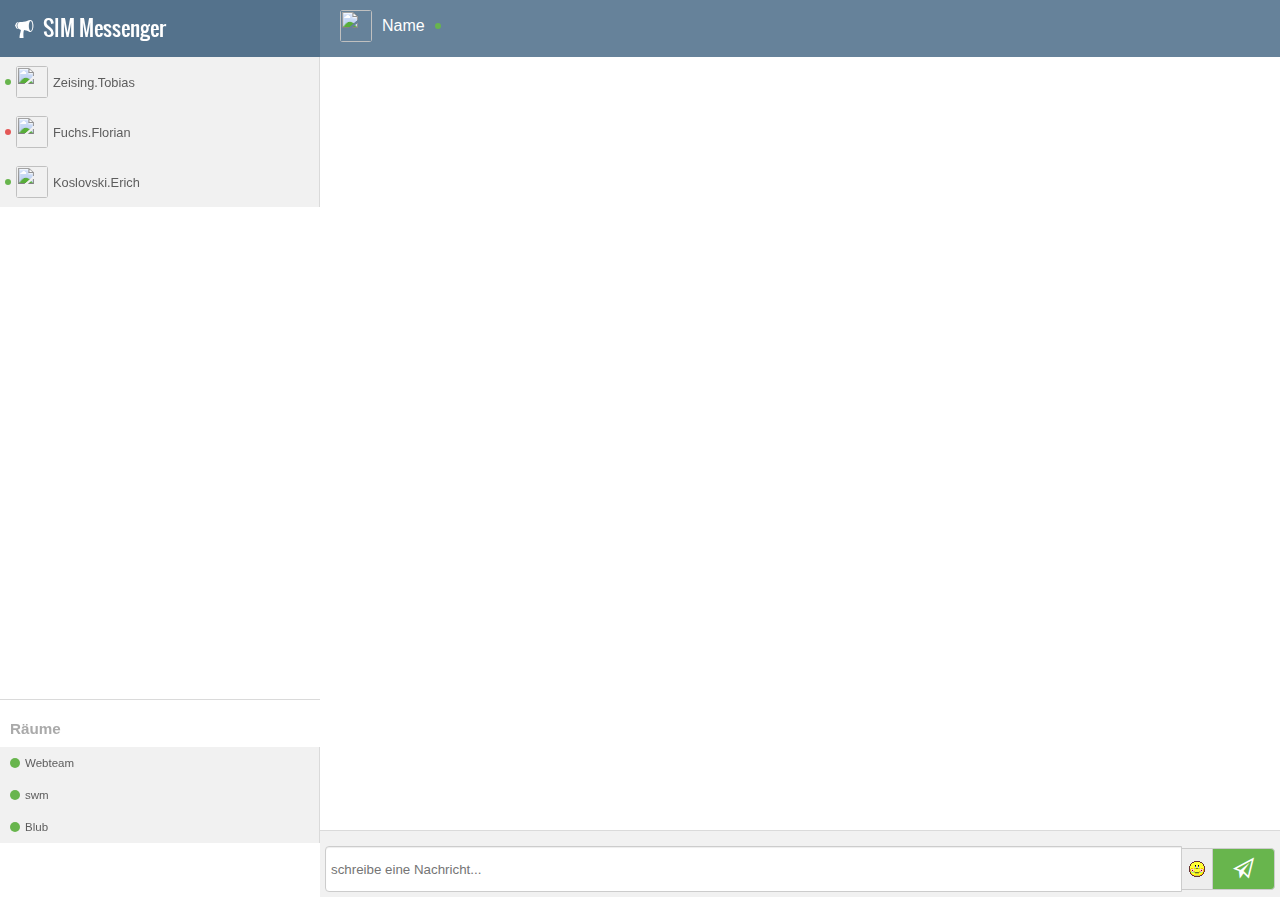
==== commit a1a89d05: "new webui" ====
--- a/docs/webui/index.html
+++ b/docs/webui/index.html
@@ -7,6 +7,8 @@
 
         <link rel="stylesheet" href="css/ionicons.min.css">
         <link rel="stylesheet" href="css/jquery.mCustomScrollbar.css">
+        <link rel="stylesheet" href="css/alertify.core.css">
+        <link rel="stylesheet" href="css/alertify.default.css">
         <link rel="stylesheet" href="css/main.css">
     </head>
     <body>
@@ -20,108 +22,7 @@
             <!-- contact list -->
             <div id="contacts-wrapper">
                 <ul class="contacts">
-                    <li>
-                        <div class="online contacts-state"></div>
-                        <img src="https://s3.amazonaws.com/uifaces/faces/twitter/bermonpainter/128.jpg" class="contacts-avatar avatar" />
-                        <div class="contacts-name">Tobi Zuzzlwuzzl asdawea</div>
-                        <div class="contacts-unread">3</div>
-                    </li>
-                    <li class="active">
-                        <div class="offline contacts-state"></div>
-                        <img src="https://s3.amazonaws.com/uifaces/faces/twitter/ateneupopular/128.jpg" class="contacts-avatar avatar" />
-                        <div class="contacts-name">Hans wurst</div>
-                    </li>
-                    <li>
-                        <div class="notavailable contacts-state"></div>
-                        <img src="https://s3.amazonaws.com/uifaces/faces/twitter/sydlawrence/128.jpg" class="contacts-avatar avatar" />
-                        <div class="contacts-name">Franz Sepp</div>
-                        <div class="contacts-unread">1</div>
-                    </li>
-                    <li>
-                        <div class="online contacts-state"></div>
-                        <img src="https://s3.amazonaws.com/uifaces/faces/twitter/chrismj83/128.jpg" class="contacts-avatar avatar" />
-                        <div class="contacts-name">Tobi Zuzzlwuzzl asdawea</div>
-                        <div class="contacts-unread">3</div>
-                    </li>
-                    <li>
-                        <div class="offline contacts-state"></div>
-                        <img src="https://s3.amazonaws.com/uifaces/faces/twitter/juanpablob/128.jpg" class="contacts-avatar avatar" />
-                        <div class="contacts-name">Hans wurst</div>
-                    </li>
-                    <li>
-                        <div class="notavailable contacts-state"></div>
-                        <img src="https://s3.amazonaws.com/uifaces/faces/twitter/g3d/128.jpg" class="contacts-avatar avatar" />
-                        <div class="contacts-name">Franz Sepp</div>
-                        <div class="contacts-unread">1</div>
-                    </li>
-                    <li>
-                        <div class="online contacts-state"></div>
-                        <img src="https://s3.amazonaws.com/uifaces/faces/twitter/roybarberuk/128.jpg" class="contacts-avatar avatar" />
-                        <div class="contacts-name">Tobi Zuzzlwuzzl asdawea</div>
-                        <div class="contacts-unread">3</div>
-                    </li>
-                    <li>
-                        <div class="offline contacts-state"></div>
-                        <img src="https://s3.amazonaws.com/uifaces/faces/twitter/jamiebrittain/128.jpg" class="contacts-avatar avatar" />
-                        <div class="contacts-name">Hans wurst</div>
-                    </li>
-                    <li>
-                        <div class="notavailable contacts-state"></div>
-                        <img src="https://s3.amazonaws.com/uifaces/faces/twitter/noufalibrahim/128.jpg" class="contacts-avatar avatar" />
-                        <div class="contacts-name">Franz Sepp</div>
-                        <div class="contacts-unread">1</div>
-                    </li>
-                    <li>
-                        <div class="online contacts-state"></div>
-                        <img src="https://s3.amazonaws.com/uifaces/faces/twitter/petrangr/128.jpg" class="contacts-avatar avatar" />
-                        <div class="contacts-name">Tobi Zuzzlwuzzl asdawea</div>
-                        <div class="contacts-unread">3</div>
-                    </li>
-                    <li>
-                        <div class="offline contacts-state"></div>
-                        <img src="https://s3.amazonaws.com/uifaces/faces/twitter/rude/128.jpg" class="contacts-avatar avatar" />
-                        <div class="contacts-name">Hans wurst</div>
-                    </li>
-                    <li>
-                        <div class="notavailable contacts-state"></div>
-                        <img src="https://s3.amazonaws.com/uifaces/faces/twitter/v_klimenko/128.jpg" class="contacts-avatar avatar" />
-                        <div class="contacts-name">Franz Sepp</div>
-                        <div class="contacts-unread">1</div>
-                    </li>
-                    <li>
-                        <div class="online contacts-state"></div>
-                        <img src="https://s3.amazonaws.com/uifaces/faces/twitter/llun/128.jpg" class="contacts-avatar avatar" />
-                        <div class="contacts-name">Tobi Zuzzlwuzzl asdawea</div>
-                        <div class="contacts-unread">3</div>
-                    </li>
-                    <li>
-                        <div class="offline contacts-state"></div>
-                        <img src="https://s3.amazonaws.com/uifaces/faces/twitter/igorgarybaldi/128.jpg" class="contacts-avatar avatar" />
-                        <div class="contacts-name">Hans wurst</div>
-                    </li>
-                    <li>
-                        <div class="notavailable contacts-state"></div>
-                        <img src="https://s3.amazonaws.com/uifaces/faces/twitter/grrr_nl/128.jpg" class="contacts-avatar avatar" />
-                        <div class="contacts-name">Franz Sepp</div>
-                        <div class="contacts-unread">1</div>
-                    </li>
-                    <li>
-                        <div class="online contacts-state"></div>
-                        <img src="https://s3.amazonaws.com/uifaces/faces/twitter/anjhero/128.jpg" class="contacts-avatar avatar" />
-                        <div class="contacts-name">Tobi Zuzzlwuzzl asdawea</div>
-                        <div class="contacts-unread">3</div>
-                    </li>
-                    <li>
-                        <div class="offline contacts-state"></div>
-                        <img src="https://s3.amazonaws.com/uifaces/faces/twitter/ryanmclaughlin/128.jpg" class="contacts-avatar avatar" />
-                        <div class="contacts-name">Hans wurst</div>
-                    </li>
-                    <li>
-                        <div class="notavailable contacts-state"></div>
-                        <img src="https://s3.amazonaws.com/uifaces/faces/twitter/joshuaraichur/128.jpg" class="contacts-avatar avatar" />
-                        <div class="contacts-name">Franz Sepp</div>
-                        <div class="contacts-unread">1</div>
-                    </li>
+                    
                 </ul>
             </div>
             
@@ -131,28 +32,7 @@
                 
                 <div id="rooms-wrapper">
                     <ul class="rooms">
-                        <li>
-                            <div class="rooms-inside"></div> 
-                            <div class="rooms-name"><span class="name">Webteam</span> <span class="rooms-leave ion-log-out"></span></div>
-                            <div class="rooms-unread">1</div>
-                        </li>
-                        <li class="active">
-                            <div class="rooms-outside"></div> 
-                            <div class="rooms-name"><span class="name">Squash</span></div>
-                            <div class="rooms-unread">5</div>
-                        </li>
-                        <li>
-                            <div class="rooms-inside"></div> 
-                            <div class="rooms-name"><span class="name">devteam1</span></div>
-                        </li>
-                        <li>
-                            <div class="rooms-inside"></div> 
-                            <div class="rooms-name"><span class="name">234234</span></div>
-                        </li>
-                        <li>
-                            <div class="rooms-inside"></div> 
-                            <div class="rooms-name"><span class="name">asdasd</span></div>
-                        </li>
+                        
                     </ul>
                 </div>
             </div>
@@ -163,8 +43,8 @@
             <!-- chat header -->
             <div id="main-header">
                 <div id="main-metadata">
-                    <img src="https://s3.amazonaws.com/uifaces/faces/twitter/ateneupopular/128.jpg" class="avatar" />
-                    <span>Tobi Zuzzlwuzzl</span>
+                    <img src="" class="avatar" />
+                    <span>Name</span>
                     <span class="online"></span>
                 </div>
             </div>
@@ -172,150 +52,6 @@
             <!-- chat conversation -->
             <div id="content-wrapper">
                 <ul id="content">
-                    
-                    <!-- chat message -->
-                    <li class="entry">
-                        <div class="entry-metadata">
-                            <img src="https://s3.amazonaws.com/uifaces/faces/twitter/ateneupopular/128.jpg" class="avatar" />
-                            <span>Tobi Zuzzlwuzzl</span>
-                            <span class="entry-datetime">vor 3 Minuten</span>
-                        </div>
-                        <div class="entry-content">
-                            Lorem ipsum dolor sit amet, consetetur sadipscing elitr, sed diam nonumy eirmod tempor invidunt ut labore et dolore magna aliquyam erat, sed diam voluptua. At vero eos et accusam et justo duo dolores et ea rebum. Stet clita kasd gubergren, no sea takimata sanctus est Lorem ipsum dolor sit amet. Lorem ipsum dolor sit amet, consetetur sadipscing el
-                        </div>
-                    </li>
-                    
-                    <!-- chat message -->
-                    <li class="entry">
-                        <div class="entry-metadata">
-                            <img src="https://s3.amazonaws.com/uifaces/faces/twitter/juanpablob/128.jpg" class="avatar" />
-                            <span>Flo XYZ</span>
-                            <span class="entry-datetime">vor 10 Minuten</span>
-                        </div>
-                        <div class="entry-content">
-                            lore magna aliquyam erat, sed diam voluptua. At vero eos et accusam et justo duo dolores et ea rebum. Stet clita kasd gubergren, no sea takimata sanctus est Lorem ipsum dolor sit amet.
-                        </div>
-                    </li>
-                    
-                    <!-- chat message -->
-                    <li class="entry">
-                        <div class="entry-metadata">
-                            <img src="https://s3.amazonaws.com/uifaces/faces/twitter/ateneupopular/128.jpg" class="avatar" />
-                            <span>Tobi Zuzzlwuzzl</span>
-                            <span class="entry-datetime">vor 3 Minuten</span>
-                        </div>
-                        <div class="entry-content">
-                            Lorem ipsum dolor sit amet, consetetur sadipscing elitr, sed diam nonumy eirmod tempor invidunt ut labore et dolore magna aliquyam erat, sed diam voluptua. At vero eos et accusam et justo duo dolores et ea rebum. Stet clita kasd gubergren, no sea takimata sanctus est Lorem ipsum dolor sit amet. Lorem ipsum dolor sit amet, consetetur sadipscing el
-                        </div>
-                    </li>
-                    
-                    <!-- chat message -->
-                    <li class="entry">
-                        <div class="entry-metadata">
-                            <img src="https://s3.amazonaws.com/uifaces/faces/twitter/juanpablob/128.jpg" class="avatar" />
-                            <span>Flo XYZ</span>
-                            <span class="entry-datetime">vor 10 Minuten</span>
-                        </div>
-                        <div class="entry-content">
-                            lore magna aliquyam erat, sed diam voluptua. At vero eos et accusam et justo duo dolores et ea rebum. Stet clita kasd gubergren, no sea takimata sanctus est Lorem ipsum dolor sit amet.
-                        </div>
-                    </li>
-                    
-                    <!-- chat message -->
-                    <li class="entry">
-                        <div class="entry-metadata">
-                            <img src="https://s3.amazonaws.com/uifaces/faces/twitter/ateneupopular/128.jpg" class="avatar" />
-                            <span>Tobi Zuzzlwuzzl</span>
-                            <span class="entry-datetime">vor 3 Minuten</span>
-                        </div>
-                        <div class="entry-content">
-                            Lorem ipsum dolor sit amet, consetetur sadipscing elitr, sed diam nonumy eirmod tempor invidunt ut labore et dolore magna aliquyam erat, sed diam voluptua. At vero eos et accusam et justo duo dolores et ea rebum. Stet clita kasd gubergren, no sea takimata sanctus est Lorem ipsum dolor sit amet. Lorem ipsum dolor sit amet, consetetur sadipscing el
-                        </div>
-                    </li>
-                    
-                    <!-- chat message -->
-                    <li class="entry">
-                        <div class="entry-metadata">
-                            <img src="https://s3.amazonaws.com/uifaces/faces/twitter/juanpablob/128.jpg" class="avatar" />
-                            <span>Flo XYZ</span>
-                            <span class="entry-datetime">vor 10 Minuten</span>
-                        </div>
-                        <div class="entry-content">
-                            lore magna aliquyam erat, sed diam voluptua. At vero eos et accusam et justo duo dolores et ea rebum. Stet clita kasd gubergren, no sea takimata sanctus est Lorem ipsum dolor sit amet.
-                        </div>
-                    </li>
-                    
-                    <!-- chat message -->
-                    <li class="entry">
-                        <div class="entry-metadata">
-                            <img src="https://s3.amazonaws.com/uifaces/faces/twitter/ateneupopular/128.jpg" class="avatar" />
-                            <span>Tobi Zuzzlwuzzl</span>
-                            <span class="entry-datetime">vor 3 Minuten</span>
-                        </div>
-                        <div class="entry-content">
-                            Lorem ipsum dolor sit amet, consetetur sadipscing elitr, sed diam nonumy eirmod tempor invidunt ut labore et dolore magna aliquyam erat, sed diam voluptua. At vero eos et accusam et justo duo dolores et ea rebum. Stet clita kasd gubergren, no sea takimata sanctus est Lorem ipsum dolor sit amet. Lorem ipsum dolor sit amet, consetetur sadipscing el
-                        </div>
-                    </li>
-                    
-                    <!-- chat message -->
-                    <li class="entry">
-                        <div class="entry-metadata">
-                            <img src="https://s3.amazonaws.com/uifaces/faces/twitter/juanpablob/128.jpg" class="avatar" />
-                            <span>Flo XYZ</span>
-                            <span class="entry-datetime">vor 10 Minuten</span>
-                        </div>
-                        <div class="entry-content">
-                            lore magna aliquyam erat, sed diam voluptua. At vero eos et accusam et justo duo dolores et ea rebum. Stet clita kasd gubergren, no sea takimata sanctus est Lorem ipsum dolor sit amet.
-                        </div>
-                    </li>
-                    
-                    <!-- chat message -->
-                    <li class="entry">
-                        <div class="entry-metadata">
-                            <img src="https://s3.amazonaws.com/uifaces/faces/twitter/ateneupopular/128.jpg" class="avatar" />
-                            <span>Tobi Zuzzlwuzzl</span>
-                            <span class="entry-datetime">vor 3 Minuten</span>
-                        </div>
-                        <div class="entry-content">
-                            Lorem ipsum dolor sit amet, consetetur sadipscing elitr, sed diam nonumy eirmod tempor invidunt ut labore et dolore magna aliquyam erat, sed diam voluptua. At vero eos et accusam et justo duo dolores et ea rebum. Stet clita kasd gubergren, no sea takimata sanctus est Lorem ipsum dolor sit amet. Lorem ipsum dolor sit amet, consetetur sadipscing el
-                        </div>
-                    </li>
-                    
-                    <!-- chat message -->
-                    <li class="entry">
-                        <div class="entry-metadata">
-                            <img src="https://s3.amazonaws.com/uifaces/faces/twitter/juanpablob/128.jpg" class="avatar" />
-                            <span>Flo XYZ</span>
-                            <span class="entry-datetime">vor 10 Minuten</span>
-                        </div>
-                        <div class="entry-content">
-                            lore magna aliquyam erat, sed diam voluptua. At vero eos et accusam et justo duo dolores et ea rebum. Stet clita kasd gubergren, no sea takimata sanctus est Lorem ipsum dolor sit amet.
-                        </div>
-                    </li>
-                    
-                    <!-- chat message -->
-                    <li class="entry">
-                        <div class="entry-metadata">
-                            <img src="https://s3.amazonaws.com/uifaces/faces/twitter/ateneupopular/128.jpg" class="avatar" />
-                            <span>Tobi Zuzzlwuzzl</span>
-                            <span class="entry-datetime">vor 3 Minuten</span>
-                        </div>
-                        <div class="entry-content">
-                            Lorem ipsum dolor sit amet, consetetur sadipscing elitr, sed diam nonumy eirmod tempor invidunt ut labore et dolore magna aliquyam erat, sed diam voluptua. At vero eos et accusam et justo duo dolores et ea rebum. Stet clita kasd gubergren, no sea takimata sanctus est Lorem ipsum dolor sit amet. Lorem ipsum dolor sit amet, consetetur sadipscing el
-                        </div>
-                    </li>
-                    
-                    <!-- chat message -->
-                    <li class="entry">
-                        <div class="entry-metadata">
-                            <img src="https://s3.amazonaws.com/uifaces/faces/twitter/juanpablob/128.jpg" class="avatar" />
-                            <span>Flo XYZ</span>
-                            <span class="entry-datetime">vor 10 Minuten</span>
-                        </div>
-                        <div class="entry-content">
-                            lore magna aliquyam erat, sed diam voluptua. At vero eos et accusam et justo duo dolores et ea rebum. Stet clita kasd gubergren, no sea takimata sanctus est Lorem ipsum dolor sit amet.
-                        </div>
-                    </li>
                     
                 </ul>
             </div>
@@ -336,8 +72,11 @@
         <script src="js/jquery-2.1.0.min.js"></script>
         <script src="js/jquery.mousewheel.min.js"></script>
         <script src="js/jquery.mCustomScrollbar.min.js"></script>
+        <script src="js/alertify.min.js"></script>
+        <script src="js/md5.js"></script>
         <script src="js/emoticons.js"></script>
         <script src="js/sim-base.js"></script>
+        <script src="js/sim-backend-dummy.js"></script>
         <script>sim.init();</script>
     </body>
 </html>--- a/docs/webui/css/alertify.core.css
+++ b/docs/webui/css/alertify.core.css
@@ -0,0 +1,137 @@
+.alertify,
+.alertify-show,
+.alertify-log {
+	-webkit-transition: all 500ms cubic-bezier(0.175, 0.885, 0.320, 1.275);
+	   -moz-transition: all 500ms cubic-bezier(0.175, 0.885, 0.320, 1.275);
+	    -ms-transition: all 500ms cubic-bezier(0.175, 0.885, 0.320, 1.275);
+	     -o-transition: all 500ms cubic-bezier(0.175, 0.885, 0.320, 1.275);
+	        transition: all 500ms cubic-bezier(0.175, 0.885, 0.320, 1.275); /* easeOutBack */
+}
+.alertify-hide {
+	-webkit-transition: all 250ms cubic-bezier(0.600, -0.280, 0.735, 0.045);
+	   -moz-transition: all 250ms cubic-bezier(0.600, -0.280, 0.735, 0.045);
+	    -ms-transition: all 250ms cubic-bezier(0.600, -0.280, 0.735, 0.045);
+	     -o-transition: all 250ms cubic-bezier(0.600, -0.280, 0.735, 0.045);
+	        transition: all 250ms cubic-bezier(0.600, -0.280, 0.735, 0.045); /* easeInBack */
+}
+.alertify-log-hide {
+	-webkit-transition: all 500ms cubic-bezier(0.600, -0.280, 0.735, 0.045);
+	   -moz-transition: all 500ms cubic-bezier(0.600, -0.280, 0.735, 0.045);
+	    -ms-transition: all 500ms cubic-bezier(0.600, -0.280, 0.735, 0.045);
+	     -o-transition: all 500ms cubic-bezier(0.600, -0.280, 0.735, 0.045);
+	        transition: all 500ms cubic-bezier(0.600, -0.280, 0.735, 0.045); /* easeInBack */
+}
+.alertify-cover {
+	position: fixed; z-index: 99999;
+	top: 0; right: 0; bottom: 0; left: 0;
+	background-color:white;
+	filter:alpha(opacity=0);
+	opacity:0;
+}
+	.alertify-cover-hidden {
+		display: none;
+	}
+.alertify {
+	position: fixed; z-index: 99999;
+	top: 50px; left: 50%;
+	width: 550px;
+	margin-left: -275px;
+	opacity: 1;
+}
+	.alertify-hidden {
+		-webkit-transform: translate(0,-150px);
+		   -moz-transform: translate(0,-150px);
+		    -ms-transform: translate(0,-150px);
+		     -o-transform: translate(0,-150px);
+		        transform: translate(0,-150px);
+		opacity: 0;
+		display: none;
+	}
+	/* overwrite display: none; for everything except IE6-8 */
+	:root *> .alertify-hidden {
+		display: block;
+		visibility: hidden;
+	}
+.alertify-logs {
+	position: fixed;
+	z-index: 5000;
+	bottom: 10px;
+	right: 10px;
+	width: 300px;
+}
+.alertify-logs-hidden {
+	display: none;
+}
+	.alertify-log {
+		display: block;
+		margin-top: 10px;
+		position: relative;
+		right: -300px;
+		opacity: 0;
+	}
+	.alertify-log-show {
+		right: 0;
+		opacity: 1;
+	}
+	.alertify-log-hide {
+		-webkit-transform: translate(300px, 0);
+		   -moz-transform: translate(300px, 0);
+		    -ms-transform: translate(300px, 0);
+		     -o-transform: translate(300px, 0);
+		        transform: translate(300px, 0);
+		opacity: 0;
+	}
+	.alertify-dialog {
+		padding: 25px;
+	}
+		.alertify-resetFocus {
+			border: 0;
+			clip: rect(0 0 0 0);
+			height: 1px;
+			margin: -1px;
+			overflow: hidden;
+			padding: 0;
+			position: absolute;
+			width: 1px;
+		}
+		.alertify-inner {
+			text-align: center;
+		}
+		.alertify-text {
+			margin-bottom: 15px;
+			width: 100%;
+			-webkit-box-sizing: border-box;
+			   -moz-box-sizing: border-box;
+			        box-sizing: border-box;
+			font-size: 100%;
+		}
+		.alertify-buttons {
+		}
+			.alertify-button,
+			.alertify-button:hover,
+			.alertify-button:active,
+			.alertify-button:visited {
+				background: none;
+				text-decoration: none;
+				border: none;
+				/* line-height and font-size for input button */
+				line-height: 1.5;
+				font-size: 100%;
+				display: inline-block;
+				cursor: pointer;
+				margin-left: 5px;
+			}
+
+@media only screen and (max-width: 680px) {
+	.alertify,
+	.alertify-logs {
+		width: 90%;
+		-webkit-box-sizing: border-box;
+		   -moz-box-sizing: border-box;
+		        box-sizing: border-box;
+	}
+	.alertify {
+		left: 5%;
+		margin: 0;
+	}
+}--- a/docs/webui/css/alertify.default.css
+++ b/docs/webui/css/alertify.default.css
@@ -0,0 +1,81 @@
+/**
+ * Default Look and Feel
+ */
+.alertify,
+.alertify-log {
+	font-family: sans-serif;
+}
+.alertify {
+	background: #FFF;
+	border: 10px solid #333; /* browsers that don't support rgba */
+	border: 10px solid rgba(0,0,0,.7);
+	border-radius: 8px;
+	box-shadow: 0 3px 3px rgba(0,0,0,.3);
+	-webkit-background-clip: padding;     /* Safari 4? Chrome 6? */
+	   -moz-background-clip: padding;     /* Firefox 3.6 */
+	        background-clip: padding-box; /* Firefox 4, Safari 5, Opera 10, IE 9 */
+}
+	.alertify-text {
+		border: 1px solid #CCC;
+		padding: 10px;
+		border-radius: 4px;
+	}
+	.alertify-button {
+		border-radius: 4px;
+		color: #FFF;
+		font-weight: bold;
+		padding: 6px 15px;
+		text-decoration: none;
+		text-shadow: 1px 1px 0 rgba(0,0,0,.5);
+		box-shadow: inset 0 1px 0 0 rgba(255,255,255,.5);
+		background-image: -webkit-linear-gradient(top, rgba(255,255,255,.3), rgba(255,255,255,0));
+		background-image:    -moz-linear-gradient(top, rgba(255,255,255,.3), rgba(255,255,255,0));
+		background-image:     -ms-linear-gradient(top, rgba(255,255,255,.3), rgba(255,255,255,0));
+		background-image:      -o-linear-gradient(top, rgba(255,255,255,.3), rgba(255,255,255,0));
+		background-image:         linear-gradient(top, rgba(255,255,255,.3), rgba(255,255,255,0));
+	}
+	.alertify-button:hover,
+	.alertify-button:focus {
+		outline: none;
+		background-image: -webkit-linear-gradient(top, rgba(0,0,0,.1), rgba(0,0,0,0));
+		background-image:    -moz-linear-gradient(top, rgba(0,0,0,.1), rgba(0,0,0,0));
+		background-image:     -ms-linear-gradient(top, rgba(0,0,0,.1), rgba(0,0,0,0));
+		background-image:      -o-linear-gradient(top, rgba(0,0,0,.1), rgba(0,0,0,0));
+		background-image:         linear-gradient(top, rgba(0,0,0,.1), rgba(0,0,0,0));
+	}
+	.alertify-button:focus {
+		box-shadow: 0 0 15px #2B72D5;
+	}
+	.alertify-button:active {
+		position: relative;
+		box-shadow: inset 0 2px 4px rgba(0,0,0,.15), 0 1px 2px rgba(0,0,0,.05);
+	}
+		.alertify-button-cancel,
+		.alertify-button-cancel:hover,
+		.alertify-button-cancel:focus {
+			background-color: #FE1A00;
+			border: 1px solid #D83526;
+		}
+		.alertify-button-ok,
+		.alertify-button-ok:hover,
+		.alertify-button-ok:focus {
+			background-color: #5CB811;
+			border: 1px solid #3B7808;
+		}
+
+.alertify-log {
+	background: #1F1F1F;
+	background: rgba(0,0,0,.9);
+	padding: 15px;
+	border-radius: 4px;
+	color: #FFF;
+	text-shadow: -1px -1px 0 rgba(0,0,0,.5);
+}
+	.alertify-log-error {
+		background: #FE1A00;
+		background: rgba(254,26,0,.9);
+	}
+	.alertify-log-success {
+		background: #5CB811;
+		background: rgba(92,184,17,.9);
+	}